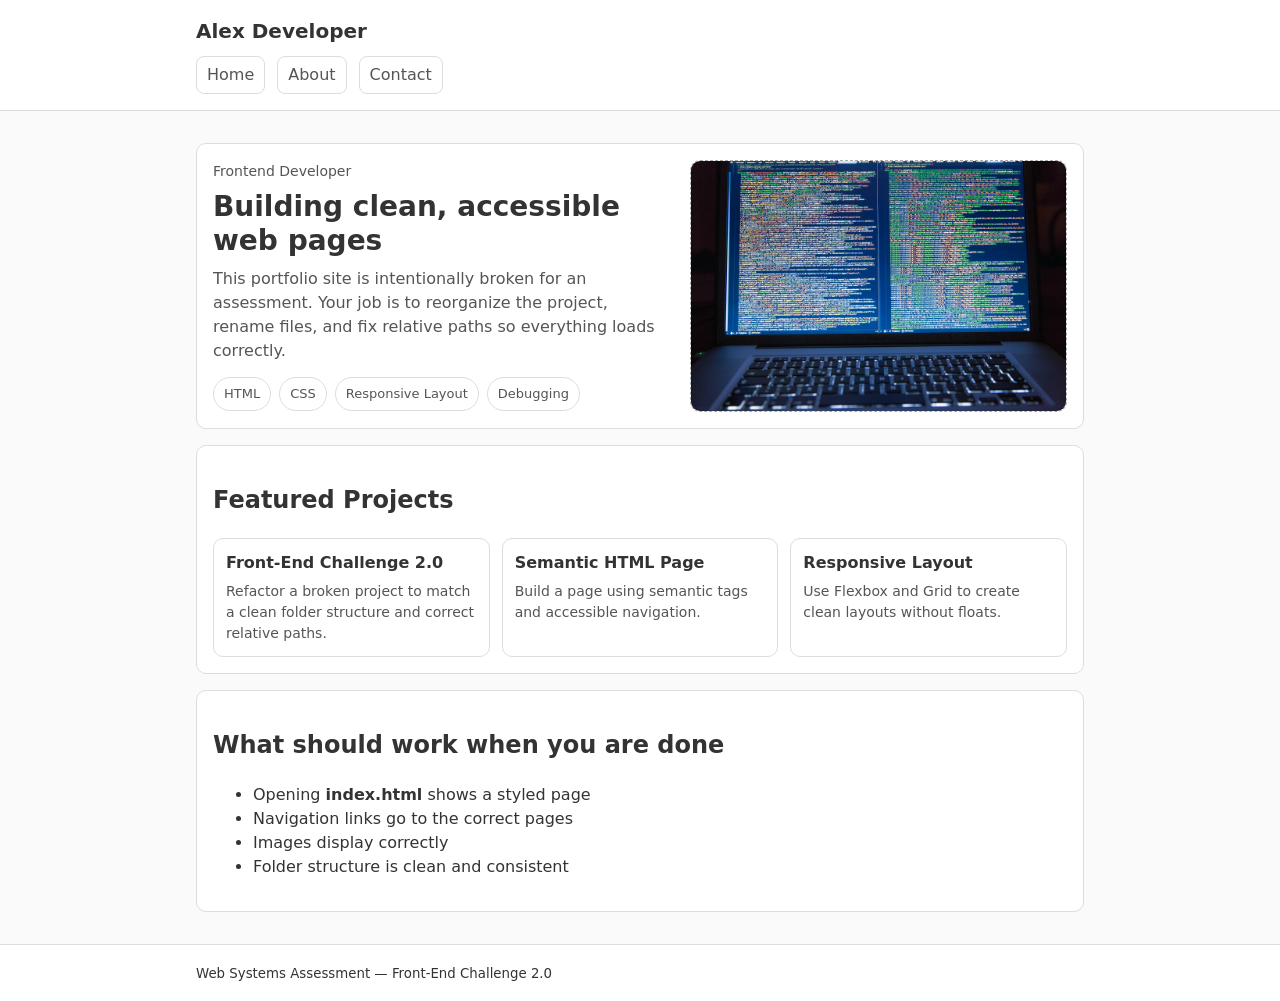
==== index.html @ 3f4543fb "to be published on netlify | final product" ====
<!doctype html>
<html lang="en">
  <head>
    <meta charset="utf-8" />
    <meta name="viewport" content="width=device-width, initial-scale=1" />
    <title>Developer Portfolio (Broken)</title>

    <!-- INTENTIONALLY BROKEN: wrong stylesheet path and filename -->
    <link rel="stylesheet" href="../css/styles.css" />
  </head>
  <body>
    <header class="site-header">
      <div class="container">
        <h1 class="site-title">Alex Developer</h1>

        <nav class="site-nav" aria-label="Primary">
          <!-- INTENTIONALLY BROKEN: these hrefs do not match existing filenames/locations -->
          <a href="index.html">Home</a>
          <a href="about.html">About</a>
          <a href="../pages/contact.html">Contact</a>
        </nav>
      </div>
    </header>

    <main class="container">
      <section class="hero card">
        <div class="hero-grid">
          <div class="hero-copy">
            <p class="hero-kicker">Frontend Developer</p>
            <h2 class="hero-title">Building clean, accessible web pages</h2>
            <p class="hero-text">
              This portfolio site is intentionally broken for an assessment.
              Your job is to reorganize the project, rename files, and fix
              relative paths so everything loads correctly.
            </p>

            <ul class="tag-list" aria-label="Key skills">
              <li class="tag">HTML</li>
              <li class="tag">CSS</li>
              <li class="tag">Responsive Layout</li>
              <li class="tag">Debugging</li>
            </ul>
          </div>

          <div class="hero-media">
            <!--
              INTENTIONALLY BROKEN:
              - The banner image currently exists with a different name.
              - Students must create the banner folder and rename the banner file.
            -->
            <img
              class="hero-banner"
              src="../assets/img/banner/hero-banner.jpg"
              alt="Laptop with code on screen"
              width="1120"
              height="560"
            />
          </div>
        </div>
      </section>

      <section class="card">
        <h2>Featured Projects</h2>
        <div class="project-grid">
          <article class="project">
            <h3 class="project-title">Front-End Challenge 2.0</h3>
            <p class="project-text">
              Refactor a broken project to match a clean folder structure and
              correct relative paths.
            </p>
          </article>
          <article class="project">
            <h3 class="project-title">Semantic HTML Page</h3>
            <p class="project-text">
              Build a page using semantic tags and accessible navigation.
            </p>
          </article>
          <article class="project">
            <h3 class="project-title">Responsive Layout</h3>
            <p class="project-text">
              Use Flexbox and Grid to create clean layouts without floats.
            </p>
          </article>
        </div>
      </section>

      <section class="card">
        <h2>What should work when you are done</h2>
        <ul>
          <li>Opening <strong>index.html</strong> shows a styled page</li>
          <li>Navigation links go to the correct pages</li>
          <li>Images display correctly</li>
          <li>Folder structure is clean and consistent</li>
        </ul>
      </section>
    </main>

    <footer class="site-footer">
      <div class="container">
        <small>Web Systems Assessment — Front-End Challenge 2.0</small>
      </div>
    </footer>
  </body>
</html>
---- css/styles.css ----
/*
  NOTE: This CSS file is intentionally placed in a non-standard folder name.
  The assessment expects students to reorganize into a clean structure (e.g., css/styles.css)
  and fix all related paths.
*/

:root {
  --bg: #fafafa;
  --card-bg: #fff;
  --text: #333;
  --muted: #555;
  --border: #ddd;
}

* {
  box-sizing: border-box;
}

body {
  margin: 0;
  font-family:
    system-ui,
    -apple-system,
    Segoe UI,
    Roboto,
    Arial,
    sans-serif;
  background: var(--bg);
  color: var(--text);
  line-height: 1.5;
}

.container {
  max-width: 920px;
  margin: 0 auto;
  padding: 16px;
}

.site-header,
.site-footer {
  border-bottom: 1px solid var(--border);
  background: var(--card-bg);
}

.site-footer {
  border-top: 1px solid var(--border);
  border-bottom: none;
}

.site-title {
  margin: 0;
  font-size: 20px;
}

.site-nav {
  display: flex;
  gap: 12px;
  margin-top: 10px;
}

.site-nav a {
  color: var(--muted);
  text-decoration: none;
  padding: 6px 10px;
  border: 1px solid var(--border);
  border-radius: 8px;
  background: #fff;
}

.card {
  background: var(--card-bg);
  border: 1px solid var(--border);
  border-radius: 10px;
  padding: 16px;
  margin: 16px 0;
}

.hero-image,
.profile-image {
  display: block;
  margin-top: 12px;
  max-width: 100%;
  height: auto;
  border: 1px dashed #aaa;
  border-radius: 10px;
}

.contact-form {
  margin-top: 12px;
  display: grid;
  gap: 12px;
}

.field {
  display: grid;
  gap: 6px;
}

.field-label {
  font-size: 14px;
  color: var(--muted);
}

.field-input {
  padding: 10px 12px;
  border: 1px solid var(--border);
  border-radius: 8px;
  font: inherit;
}

.btn {
  justify-self: start;
  padding: 10px 14px;
  border: 1px solid var(--border);
  border-radius: 8px;
  background: #fff;
  cursor: pointer;
}

/* Portfolio-style homepage layout */

.hero {
  overflow: hidden;
}

.hero-grid {
  display: grid;
  gap: 16px;
  align-items: start;
}

@media (min-width: 800px) {
  .hero-grid {
    grid-template-columns: 1.1fr 0.9fr;
    align-items: center;
  }
}

.hero-kicker {
  margin: 0 0 8px;
  color: var(--muted);
  font-size: 14px;
}

.hero-title {
  margin: 0 0 10px;
  font-size: 28px;
  line-height: 1.2;
}

.hero-text {
  margin: 0 0 14px;
  color: var(--muted);
}

.tag-list {
  list-style: none;
  padding: 0;
  margin: 0;
  display: flex;
  flex-wrap: wrap;
  gap: 8px;
}

.tag {
  border: 1px solid var(--border);
  border-radius: 999px;
  padding: 6px 10px;
  background: #fff;
  font-size: 13px;
  color: var(--muted);
}

.hero-banner {
  width: 100%;
  height: auto;
  display: block;
  border: 1px dashed #aaa;
  border-radius: 10px;
}

.project-grid {
  display: grid;
  gap: 12px;
  margin-top: 12px;
}

@media (min-width: 800px) {
  .project-grid {
    grid-template-columns: repeat(3, 1fr);
  }
}

.project {
  border: 1px solid var(--border);
  border-radius: 10px;
  padding: 12px;
  background: #fff;
}

.project-title {
  margin: 0 0 6px;
  font-size: 16px;
}

.project-text {
  margin: 0;
  color: var(--muted);
  font-size: 14px;
}
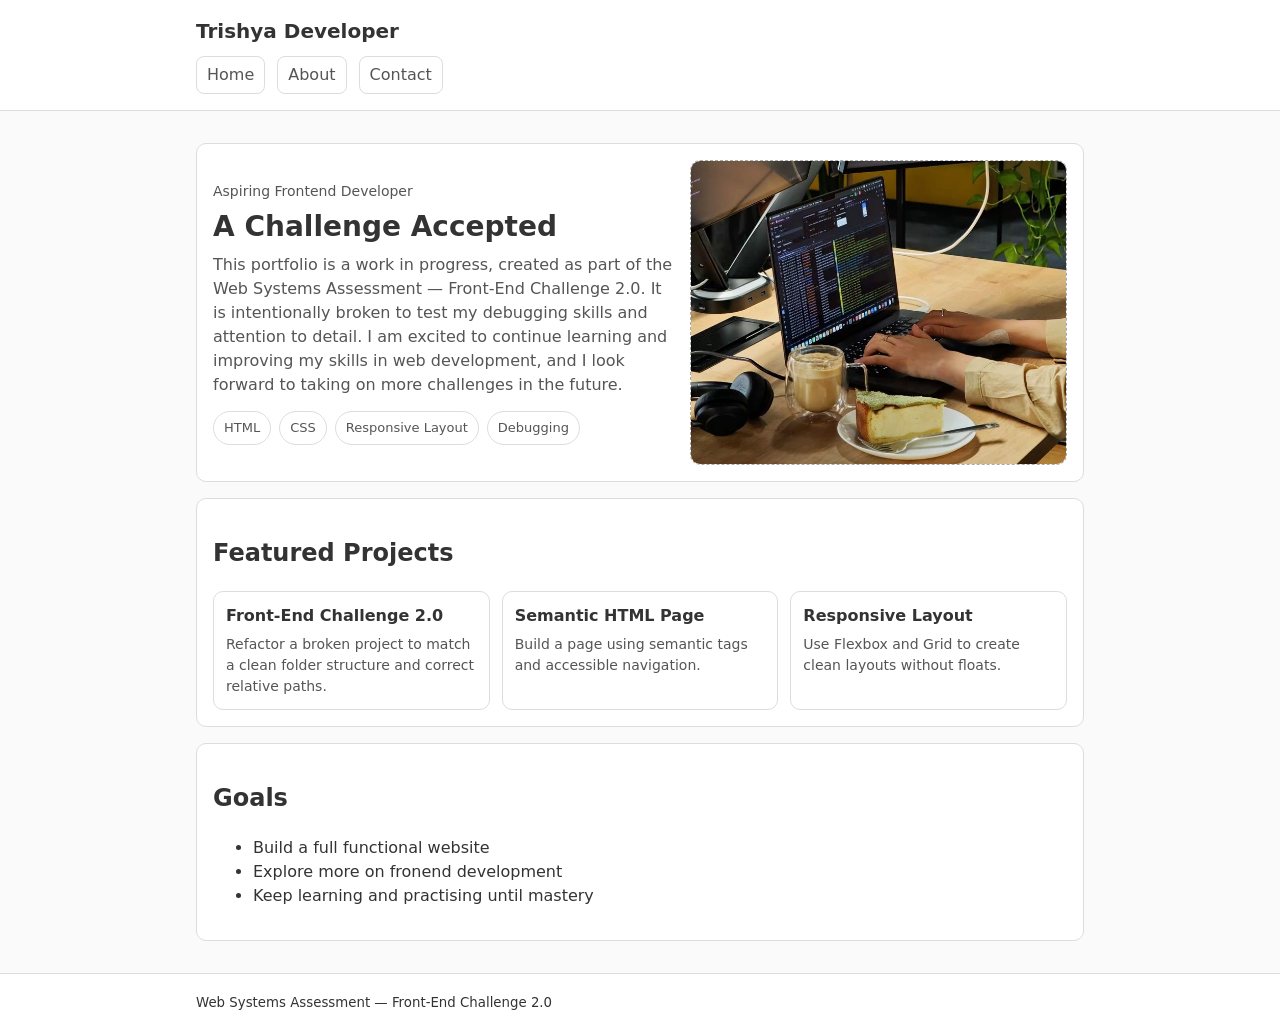
==== commit 59b6178c: "personal details added" ====
--- a/index.html
+++ b/index.html
@@ -11,7 +11,7 @@
   <body>
     <header class="site-header">
       <div class="container">
-        <h1 class="site-title">Alex Developer</h1>
+        <h1 class="site-title">Trishya Developer</h1>
 
         <nav class="site-nav" aria-label="Primary">
           <!-- INTENTIONALLY BROKEN: these hrefs do not match existing filenames/locations -->
@@ -26,12 +26,13 @@
       <section class="hero card">
         <div class="hero-grid">
           <div class="hero-copy">
-            <p class="hero-kicker">Frontend Developer</p>
-            <h2 class="hero-title">Building clean, accessible web pages</h2>
+            <p class="hero-kicker">Aspiring Frontend Developer</p>
+            <h2 class="hero-title">A Challenge Accepted</h2>
             <p class="hero-text">
-              This portfolio site is intentionally broken for an assessment.
-              Your job is to reorganize the project, rename files, and fix
-              relative paths so everything loads correctly.
+            This portfolio is a work in progress, created as part of the Web Systems Assessment —
+            Front-End Challenge 2.0. It is intentionally broken to test my debugging skills and
+            attention to detail. I am excited to continue learning and improving my skills in web
+            development, and I look forward to taking on more challenges in the future.
             </p>
 
             <ul class="tag-list" aria-label="Key skills">
@@ -50,7 +51,7 @@
             -->
             <img
               class="hero-banner"
-              src="../assets/img/banner/hero-banner.jpg"
+              src="../assets/img/banner/pinterest.jpeg"
               alt="Laptop with code on screen"
               width="1120"
               height="560"
@@ -85,12 +86,11 @@
       </section>
 
       <section class="card">
-        <h2>What should work when you are done</h2>
+        <h2>Goals</h2>
         <ul>
-          <li>Opening <strong>index.html</strong> shows a styled page</li>
-          <li>Navigation links go to the correct pages</li>
-          <li>Images display correctly</li>
-          <li>Folder structure is clean and consistent</li>
+          <li>Build a full functional website</li>
+          <li>Explore more on fronend development</li>
+          <li>Keep learning and practising until mastery</li>
         </ul>
       </section>
     </main>
